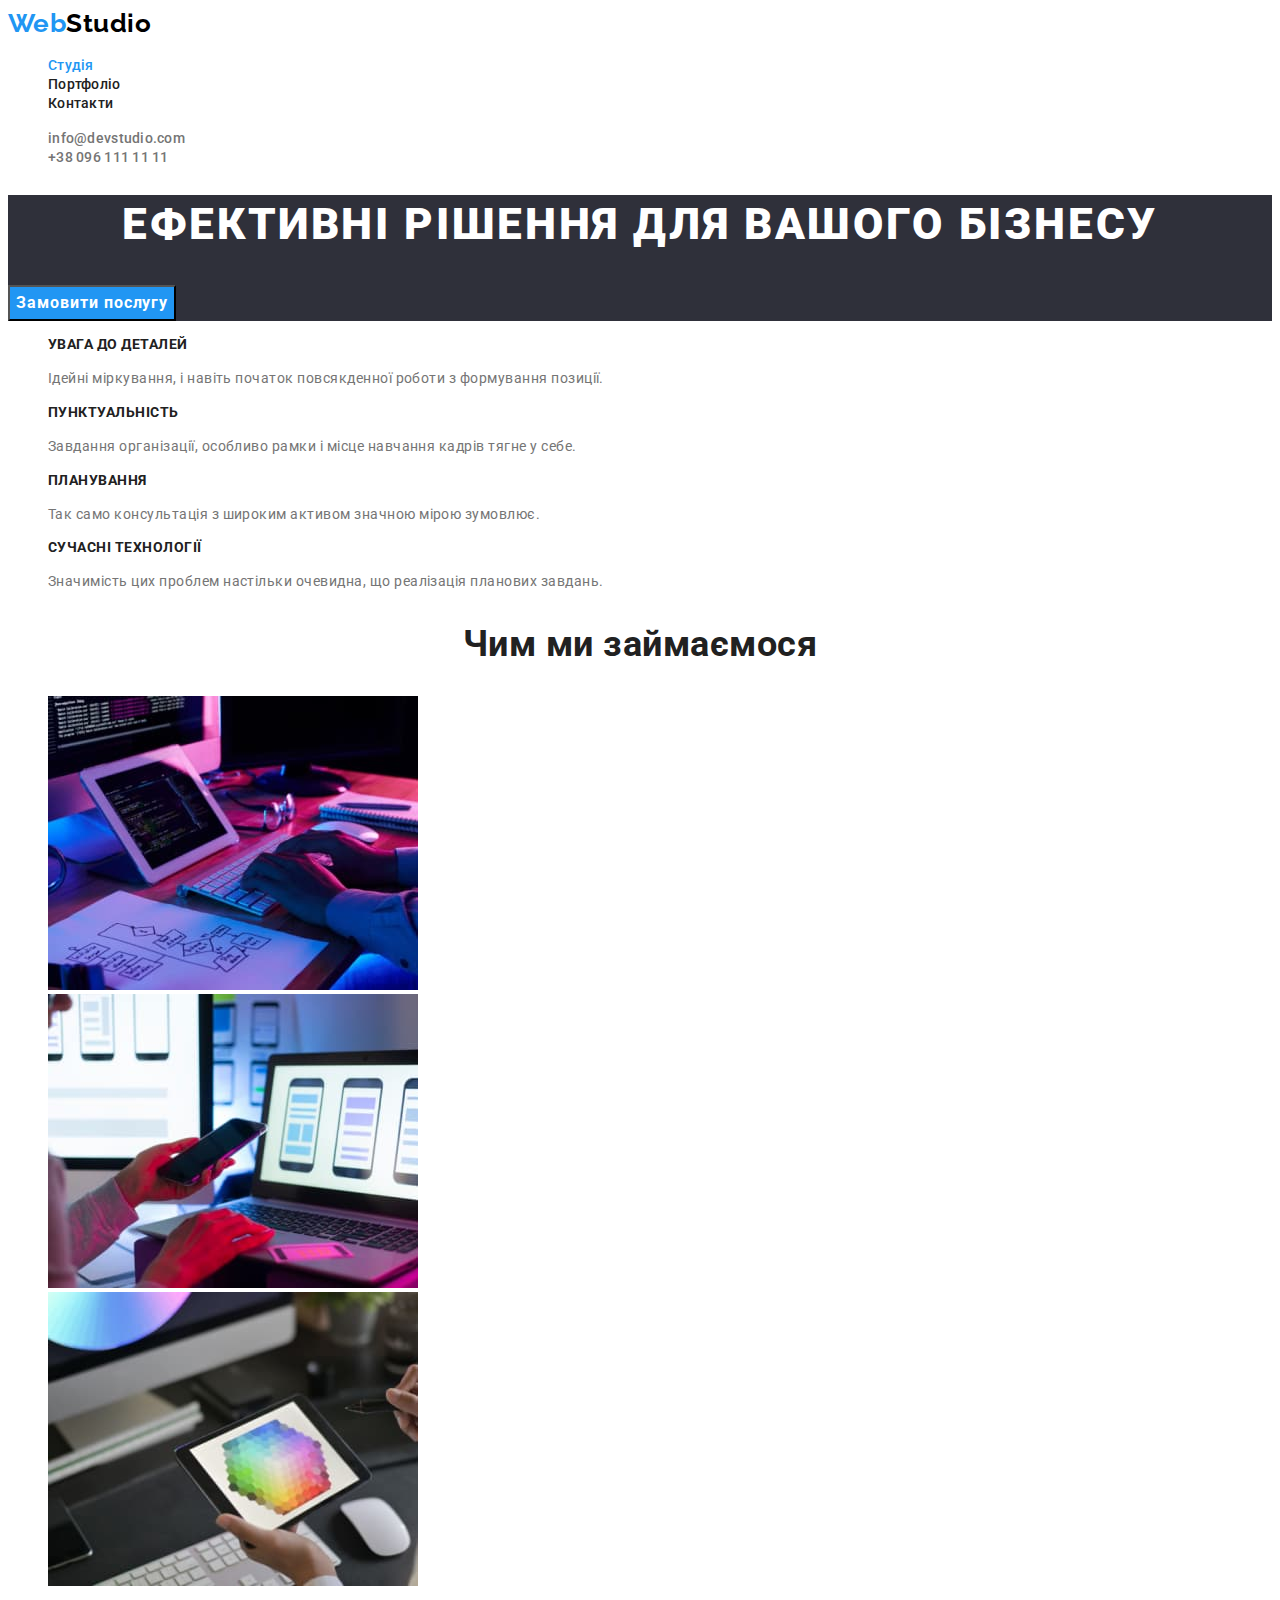
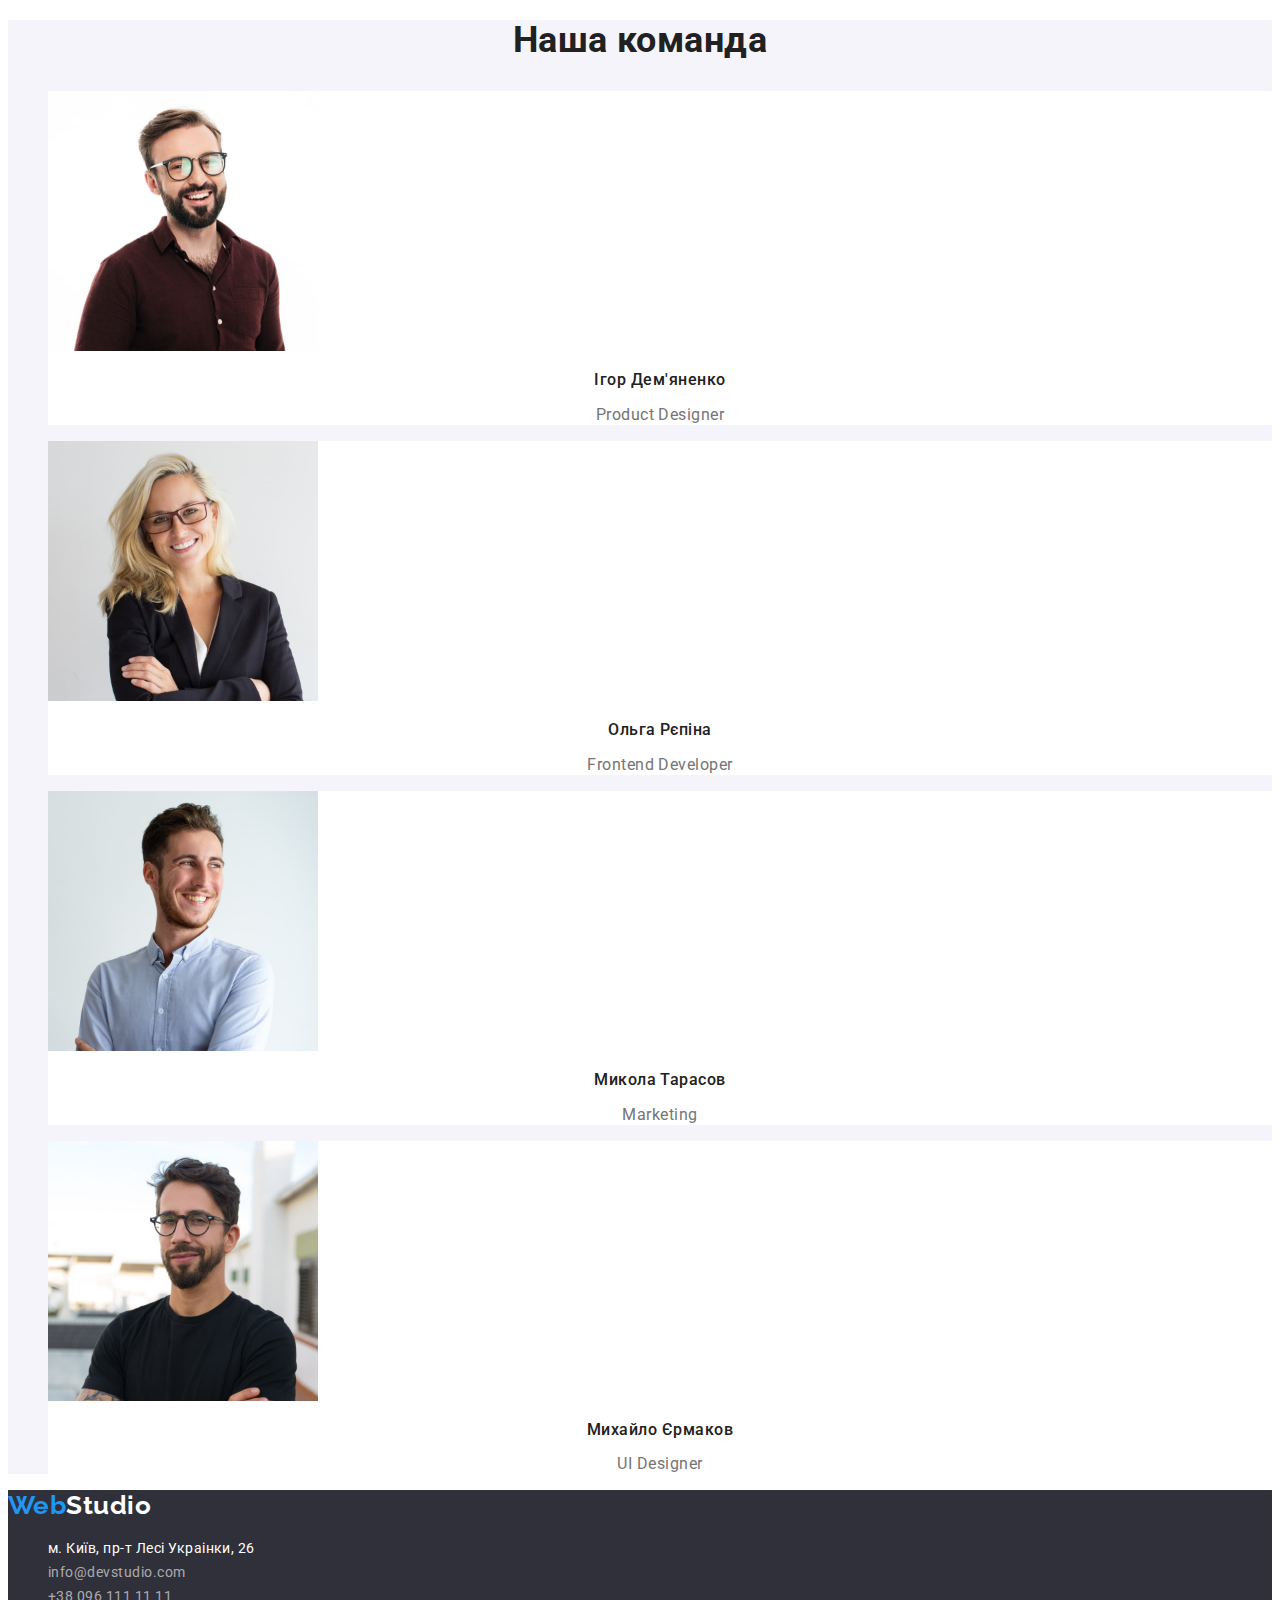
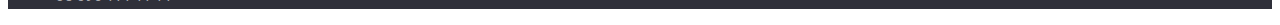
==== index.html @ db5a17f9 "Initial commit" ====
<!DOCTYPE html>
<html lang="uk">
  <head>
    <meta charset="UTF-8" />
    <meta http-equiv="X-UA-Compatible" content="IE=edge" />
    <meta name="viewport" content="width=device-width, initial-scale=1.0" />
    <title>Document</title>
    <link rel="preconnect" href="https://fonts.googleapis.com" />
    <link rel="preconnect" href="https://fonts.gstatic.com" crossorigin />
   <link rel="preconnect" href="https://fonts.googleapis.com">
<link rel="preconnect" href="https://fonts.gstatic.com" crossorigin>
<link href="https://fonts.googleapis.com/css2?family=Raleway:wght@700&family=Roboto:wght@400;500;700;900&display=swap" rel="stylesheet">
    <link rel="stylesheet" href="./css/styles.css" />
  </head>
  <body>
    <header class="header">
      <nav class="nav">
        <a href="./index.html" class="logo"><span class="logo web">Web</span>Studio</a>
        <ul class="nav list">
          <li class="nav-items"><a href="./index.html" class="nav-link current">Студія</a></li>
          <li class="nav-items"><a href="./portfolio.html" class="nav-link">Портфоліо</a></li>
          <li class="nav-items"><a href="#" class="nav-link">Контакти</a></li>
        </ul>
      </nav>
      <ul class="connection list">
        <li class="connection-items"><a href="mailto:info@devstudio.com" class="connection-link">info@devstudio.com</a></li>
        <li class="connection-items"><a href="tel:+380961111111" class="connection-link">+38 096 111 11 11</a></li>
      </ul>
    </header>
    <main class="home-main">
      <section class="hero">
        <h1 class="hero-slogan">Ефективні рішення для вашого бізнесу</h1>
        <button type="button" class="button-primary">Замовити послугу</button>
      </section>
      <section class="peculiarities">
        <h2 class="visually-hidden">Особливості</h2>
        <ul class="peculiarities list">
          <li class="peculiarities-items">
            <h3 class="caption">Увага до деталей</h3>
            <p class="text">Ідейні міркування, і навіть початок повсякденної роботи з формування позиції.</p></li
          >
          <li class="peculiarities-items">
            <h3 class="caption">Пунктуальність</h3>
            <p class="text">Завдання організації, особливо рамки і місце навчання кадрів тягне у себе.</p></li
          >
          <li class="peculiarities-items">
            <h3 class="caption">Планування</h3>
            <p class="text">Так само консультація з широким активом значною мірою зумовлює.</p></li
          >
          <li class="peculiarities-items">
            <h3 class="caption">Сучасні технології</h3>
            <p class="text">Значимість цих проблем настільки очевидна, що реалізація планових завдань.</p></li
          >
        </ul>
      </section>
      <section class="work">
        <h2 class="title">Чим ми займаємося</h2>
        <ul class="work list">
          <li class="work-items"><img src="./images/img.jpg" alt="людина програмую мовою html за компьютером" width="370" class="work-img" /></li>
          <li class="work-items"><img src="./images/img-1.jpg" alt="людипна програмує панель для телефона " width="370" class="work-img" /></li>
          <li class="work-items"><img src="./images/img-2.jpg" alt="людина обирає цвітову політру" width="370" class="work-img" /></li>
        </ul>
      </section>
      <section class="command">
        <h2 class="title">Наша команда</h2>
        <ul class="command list">
          <li class="command-items">
            <img src="./images/photo1.jpg" alt="фото" width="270" class="command-img" />
            <h3 class="caption">Ігор Дем'яненко</h3>
            <p class="text">Product Designer</p>
          </li>
          <li class="command-items">
            <img src="./images/photo2.jpg" alt="фото" width="270" class="command-img" />
            <h3 class="caption">Ольга Рєпіна</h3>
            <p class="text">Frontend Developer</p>
          </li>
          <li class="command-items">
            <img src="./images/photo3.jpg" alt="фото" width="270" class="command-img" />
            <h3 class="caption">Микола Тарасов</h3>
            <p class="text">Marketing</p>
          </li>
          <li class="command-items">
            <img src="./images/photo4.jpg" alt="фото" width="270" class="command-img" />
            <h3 class="caption">Михайло Єрмаков</h3>
            <p class="text">UI Designer</p>
          </li>
        </ul>
      </section>
    </main>
    <footer class="footer">
      <a href="./index.html" class="footer-logo"><span class="logo web">Web</span>Studio</a>
      <address class="address">
        <ul class="address list">
          <li class="address-items"><a href="https://goo.gl/maps/CPtrU1FHBa2aNyZL9" target="_blank" rel="noopener noreferrer nofollow" class="map">м. Київ, пр-т Лесі Украінки, 26</a></li>
          <li class="address-items"><a href="mailto:info@devstudio.com" class="address-connection">info@devstudio.com</a></li>
          <li class="address-items"><a href="tel:+380961111111" class="address-connection">+38 096 111 11 11</a></li>
        </ul>
      </address>
    </footer>
  </body>
</html>
---- css/styles.css ----
:root{
 /* Text colors */
--primary-text-color:#757575;
--title-text-color:#212121;
--accent-color:#2196F3;
--logo-color:#000000;
--footer-adres-color:rgba(255, 255, 255, 0.6);

    /* Background colors */
--primary-wite-color:#ffffff;
--main-block-color:#2F303A;
--secondary-bg-color:#F5F4FA;
--button-hover-bg:#188CE8;

}

.visually-hidden {
    position: absolute;
    white-space: nowrap;
    width: 1px;
    height: 1px;
    overflow: hidden;
    border: 0;
    padding: 0;
    clip: rect(0 0 0 0);
    clip-path: inset(50%);
    margin: -1px;
}

.list{
    list-style: none;
}
body{
    letter-spacing: 0.03em;
    font-family: 'Roboto', sans-serif;
    color: var(--primary-text-color);
    background-color:var(--primary-wite-color)
    

}
/* Header */
.logo{
    text-decoration: none;
   color: var(--logo-color); 
    font-family: 'Raleway',sans-serif;
    font-weight: 700;
    font-size: 26px;
    line-height: 1.19;
}
.web{
    color: var(--accent-color);
}
.nav-link{
    text-decoration: none;
    color: var(--title-text-color);
    font-weight: 500;
    font-size: 14px;
        line-height: 1.14;
        letter-spacing: 0.02em;
}
.nav-link:hover,
.nav-link:focus {
    color: var(--accent-color);
}
.nav-link.current{
color: var(--accent-color);
}
.connection-link{
    text-decoration: none;
    color: var(--primary-text-color);
    font-weight: 500;
        font-size: 14px;
        line-height: 1.14;
        letter-spacing: 0.02em;
}
.connection-link:hover,
.connection-link:focus{
    color: var(--accent-color);
}
/* Hero */
.hero{
    background-color: var(--main-block-color);
}
.hero-slogan{
    color: var(--primary-wite-color);
    font-weight: 900;
        font-size: 44px;
        line-height: 1.36;
        text-align: center;
        letter-spacing: 0.06em;
        text-transform: uppercase;
}
.button-primary{
    color: var(--primary-wite-color);
    background-color: var(--accent-color);
    cursor: pointer;
    font-family: inherit;
    font-weight: 700;
        font-size: 16px;
        line-height: 1.88;
    display: flex;
        align-items: center;
        text-align: center;
        letter-spacing: 0.06em;
}
.button-primary:hover,
.button-primary:focus{
    background-color:var(--button-hover-bg)
}
/* Main */
.caption{
    color: var(--title-text-color);
}

.text{
    color: var(--primary-text-color);
}
.title{
    color: var(--title-text-color);
    font-weight: 700;
        font-size: 36px;
        line-height: 1.16;
        text-align: center;
}

.peculiarities .caption {
    font-weight: 700;
    font-size: 14px;
    line-height: 1.14;
    text-transform: uppercase;
}
.peculiarities .text{
        font-size: 14px;
        line-height: 1.71;
        
}
.command {
    background-color: var(--secondary-bg-color);
}
.command-items{
    background-color: var(--primary-wite-color);
}
.command .caption{
    font-weight: 500;
        font-size: 16px;
        line-height: 1.18;
     text-align: center;
}
.command .text{
    font-size: 16px;
        line-height: 1.18;
     text-align: center;
}
/* footer */
.footer{
    background-color: var(--main-block-color);
}
.footer-logo{
    text-decoration: none;
    color: var(--primary-wite-color);
    font-family: 'Raleway', sans-serif;
        font-weight: 700;
        font-size: 26px;
        line-height: 1.19;
}
.map{
    text-decoration: none;
    color: var(--primary-wite-color);
    font-size: 14px;
        line-height: 1.71;
}
.map:hover,
.map:focus{
color: var(--accent-color);
}
.address-connection{
    text-decoration: none;
color: var(--footer-adres-color);
font-size: 14px;
    line-height: 1.71;
}
.address{
    font-style: normal;
}

.address-connection:hover,
.address-connection:focus{
    color: var(--accent-color);
}
/* Portfolio */
.filters-btn{
    cursor: pointer;
    color: var(--title-text-color);
    background-color: var(--secondary-bg-color);
    font-family: inherit;
    font-weight: 500;
        font-size: 16px;
        line-height: 1.62;
      text-align: center;
}
.filters-btn:hover,
.filters-btn:focus{
    color: var(--primary-wite-color);
    background-color: var(--accent-color);
}
.project .caption{
font-weight: 700;
    font-size: 18px;
    line-height: 2;
     letter-spacing: 0.06em;
}

.project .text{
font-size: 16px;
    line-height: 1.88;
}
.project .link{
    text-decoration: none;
}
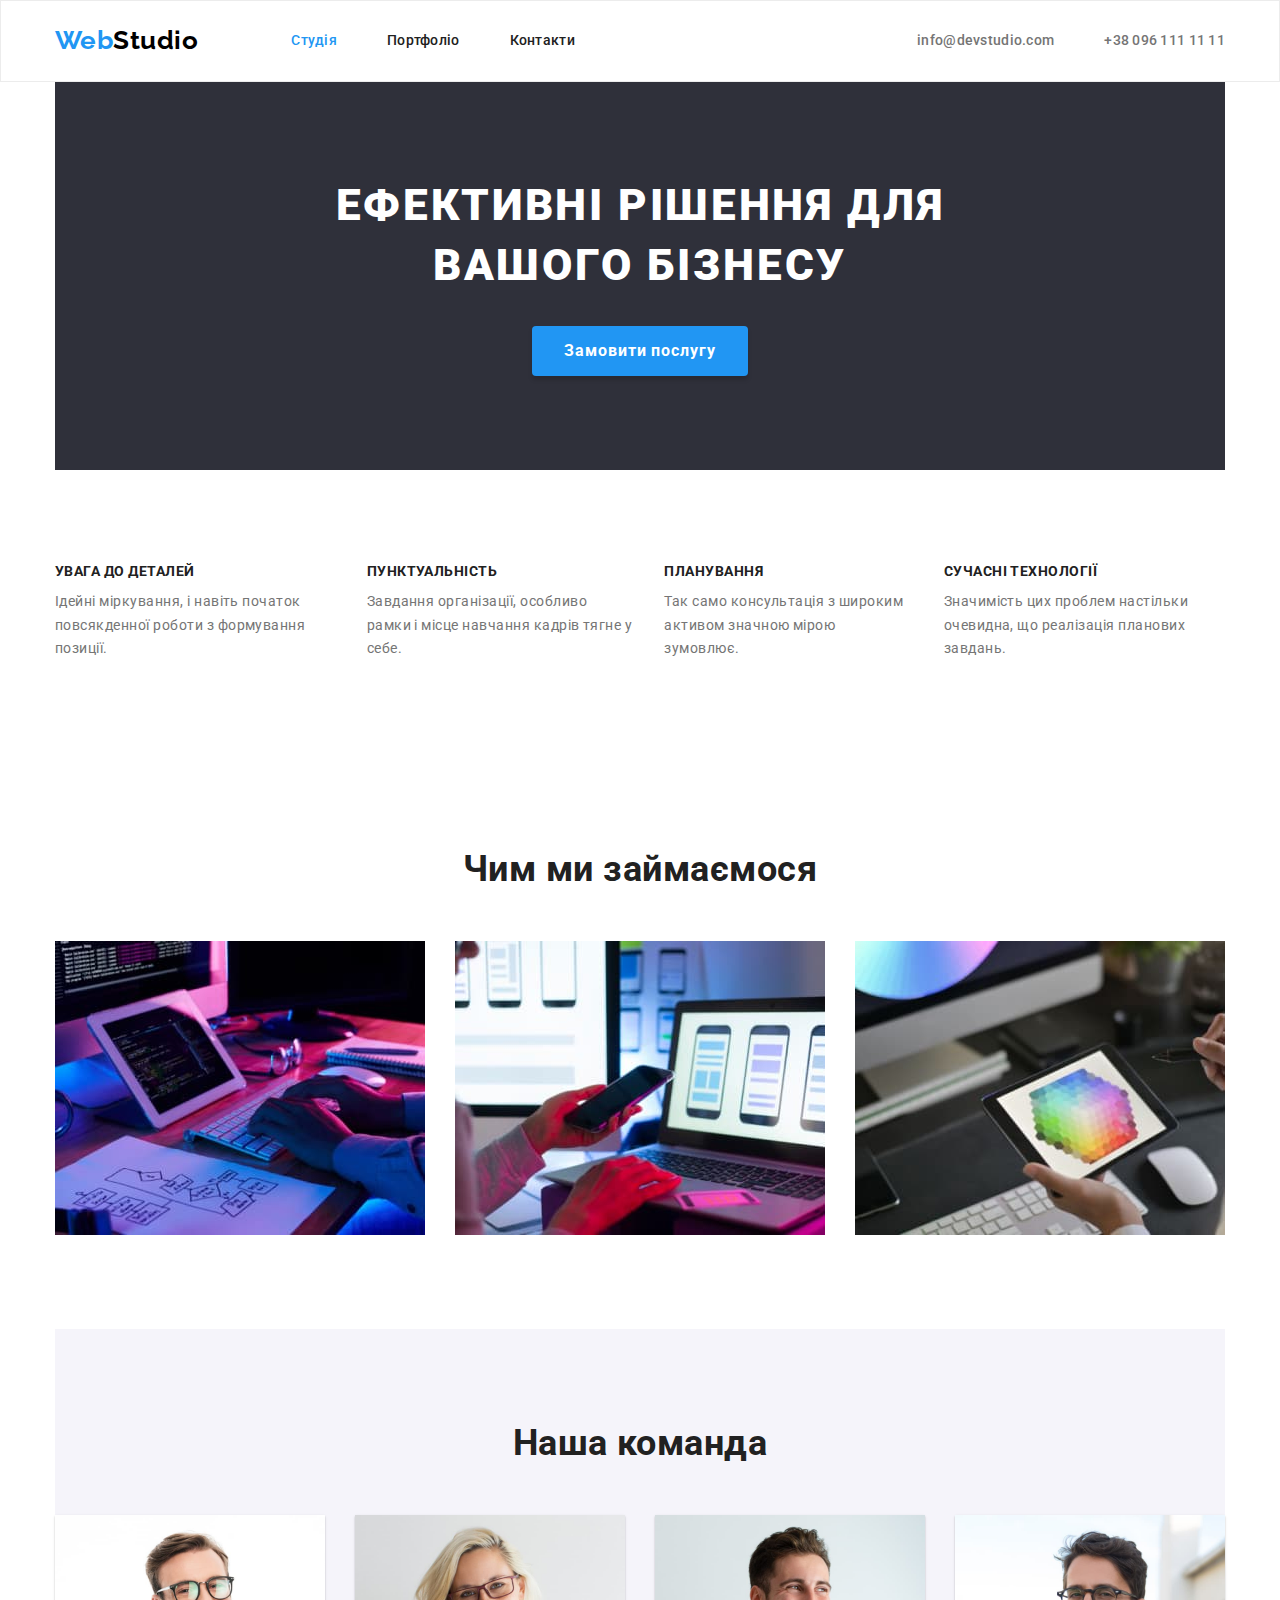
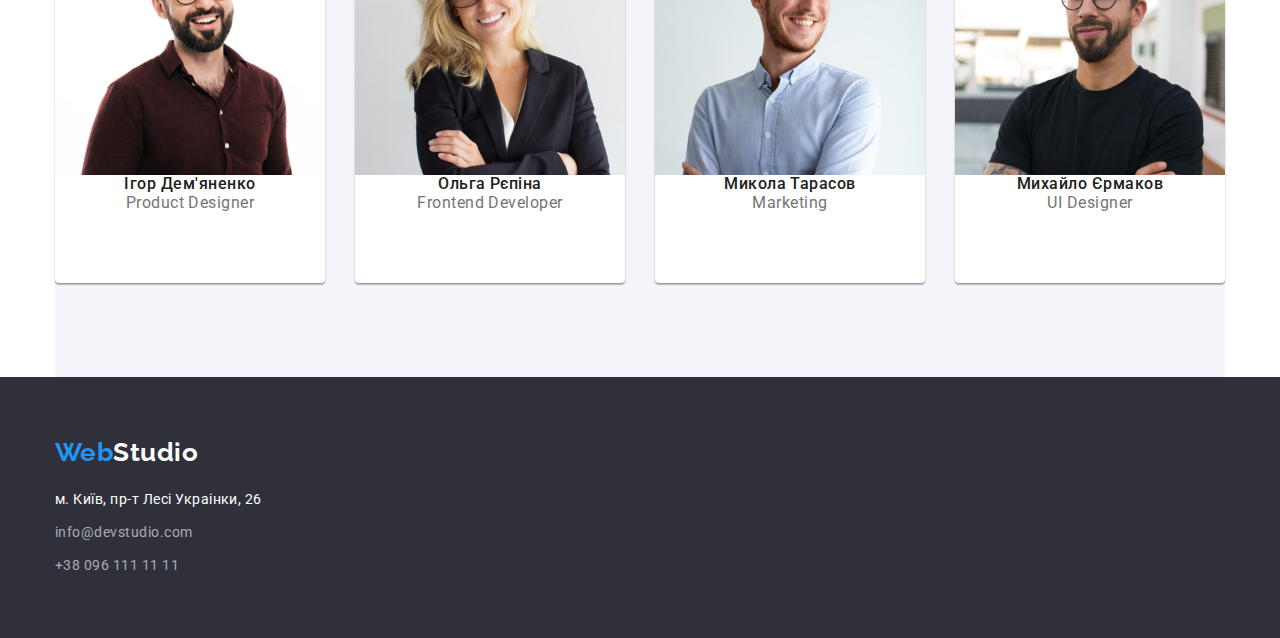
==== commit 66c4ce6f: "completed tasks" ====
--- a/index.html
+++ b/index.html
@@ -7,95 +7,110 @@
     <title>Document</title>
     <link rel="preconnect" href="https://fonts.googleapis.com" />
     <link rel="preconnect" href="https://fonts.gstatic.com" crossorigin />
-   <link rel="preconnect" href="https://fonts.googleapis.com">
-<link rel="preconnect" href="https://fonts.gstatic.com" crossorigin>
-<link href="https://fonts.googleapis.com/css2?family=Raleway:wght@700&family=Roboto:wght@400;500;700;900&display=swap" rel="stylesheet">
+    <link rel="preconnect" href="https://fonts.googleapis.com" />
+    <link rel="preconnect" href="https://fonts.gstatic.com" crossorigin />
+    <link href="https://fonts.googleapis.com/css2?family=Raleway:wght@700&family=Roboto:wght@400;500;700;900&display=swap" rel="stylesheet" />
+    <link
+      rel="stylesheet"
+      href="https://cdnjs.cloudflare.com/ajax/libs/modern-normalize/1.1.0/modern-normalize.min.css"
+      integrity="sha512-wpPYUAdjBVSE4KJnH1VR1HeZfpl1ub8YT/NKx4PuQ5NmX2tKuGu6U/JRp5y+Y8XG2tV+wKQpNHVUX03MfMFn9Q=="
+      crossorigin="anonymous"
+      referrerpolicy="no-referrer"
+    />
     <link rel="stylesheet" href="./css/styles.css" />
   </head>
   <body>
     <header class="header">
-      <nav class="nav">
-        <a href="./index.html" class="logo"><span class="logo web">Web</span>Studio</a>
-        <ul class="nav list">
-          <li class="nav-items"><a href="./index.html" class="nav-link current">Студія</a></li>
-          <li class="nav-items"><a href="./portfolio.html" class="nav-link">Портфоліо</a></li>
-          <li class="nav-items"><a href="#" class="nav-link">Контакти</a></li>
+      <div class="container row">
+        <nav class="nav row">
+          <a href="./index.html" class="logo"><span class="logo web">Web</span>Studio</a>
+          <ul class="nav list">
+            <li class="nav-items"><a href="./index.html" class="nav-link current">Студія</a></li>
+            <li class="nav-items"><a href="./portfolio.html" class="nav-link">Портфоліо</a></li>
+            <li class="nav-items"><a href="#" class="nav-link">Контакти</a></li>
+          </ul>
+        </nav>
+        <ul class="connection list">
+          <li class="connection-items"><a href="mailto:info@devstudio.com" class="connection-link">info@devstudio.com</a></li>
+          <li class="connection-items"><a href="tel:+380961111111" class="connection-link">+38 096 111 11 11</a></li>
         </ul>
-      </nav>
-      <ul class="connection list">
-        <li class="connection-items"><a href="mailto:info@devstudio.com" class="connection-link">info@devstudio.com</a></li>
-        <li class="connection-items"><a href="tel:+380961111111" class="connection-link">+38 096 111 11 11</a></li>
-      </ul>
+      </div>
     </header>
     <main class="home-main">
-      <section class="hero">
-        <h1 class="hero-slogan">Ефективні рішення для вашого бізнесу</h1>
-        <button type="button" class="button-primary">Замовити послугу</button>
-      </section>
-      <section class="peculiarities">
-        <h2 class="visually-hidden">Особливості</h2>
-        <ul class="peculiarities list">
-          <li class="peculiarities-items">
-            <h3 class="caption">Увага до деталей</h3>
-            <p class="text">Ідейні міркування, і навіть початок повсякденної роботи з формування позиції.</p></li
-          >
-          <li class="peculiarities-items">
-            <h3 class="caption">Пунктуальність</h3>
-            <p class="text">Завдання організації, особливо рамки і місце навчання кадрів тягне у себе.</p></li
-          >
-          <li class="peculiarities-items">
-            <h3 class="caption">Планування</h3>
-            <p class="text">Так само консультація з широким активом значною мірою зумовлює.</p></li
-          >
-          <li class="peculiarities-items">
-            <h3 class="caption">Сучасні технології</h3>
-            <p class="text">Значимість цих проблем настільки очевидна, що реалізація планових завдань.</p></li
-          >
-        </ul>
-      </section>
-      <section class="work">
-        <h2 class="title">Чим ми займаємося</h2>
-        <ul class="work list">
-          <li class="work-items"><img src="./images/img.jpg" alt="людина програмую мовою html за компьютером" width="370" class="work-img" /></li>
-          <li class="work-items"><img src="./images/img-1.jpg" alt="людипна програмує панель для телефона " width="370" class="work-img" /></li>
-          <li class="work-items"><img src="./images/img-2.jpg" alt="людина обирає цвітову політру" width="370" class="work-img" /></li>
-        </ul>
-      </section>
-      <section class="command">
-        <h2 class="title">Наша команда</h2>
-        <ul class="command list">
-          <li class="command-items">
-            <img src="./images/photo1.jpg" alt="фото" width="270" class="command-img" />
-            <h3 class="caption">Ігор Дем'яненко</h3>
-            <p class="text">Product Designer</p>
-          </li>
-          <li class="command-items">
-            <img src="./images/photo2.jpg" alt="фото" width="270" class="command-img" />
-            <h3 class="caption">Ольга Рєпіна</h3>
-            <p class="text">Frontend Developer</p>
-          </li>
-          <li class="command-items">
-            <img src="./images/photo3.jpg" alt="фото" width="270" class="command-img" />
-            <h3 class="caption">Микола Тарасов</h3>
-            <p class="text">Marketing</p>
-          </li>
-          <li class="command-items">
-            <img src="./images/photo4.jpg" alt="фото" width="270" class="command-img" />
-            <h3 class="caption">Михайло Єрмаков</h3>
-            <p class="text">UI Designer</p>
-          </li>
-        </ul>
-      </section>
+      <div class="container">
+        <section class="hero section">
+          <h1 class="hero-slogan">Ефективні рішення для<br> вашого бізнесу</h1>
+          <button type="button" class="button-primary">Замовити послугу</button>
+        </section>
+        <section class="peculiarities section">
+          <h2 class="visually-hidden">Особливості</h2>
+          <ul class="peculiarities list">
+            <li class="peculiarities-items">
+              <h3 class="caption">Увага до деталей</h3>
+              <p class="text">Ідейні міркування, і навіть початок повсякденної роботи з формування позиції.</p></li
+            >
+            <li class="peculiarities-items">
+              <h3 class="caption">Пунктуальність</h3>
+              <p class="text">Завдання організації, особливо рамки і місце навчання кадрів тягне у себе.</p></li
+            >
+            <li class="peculiarities-items">
+              <h3 class="caption">Планування</h3>
+              <p class="text">Так само консультація з широким активом значною мірою зумовлює.</p></li
+            >
+            <li class="peculiarities-items">
+              <h3 class="caption">Сучасні технології</h3>
+              <p class="text">Значимість цих проблем настільки очевидна, що реалізація планових завдань.</p></li
+            >
+          </ul>
+        </section>
+        <section class="work section">
+          <h2 class="title">Чим ми займаємося</h2>
+          <ul class="work list">
+            <li class="work-items"><img src="./images/img.jpg" alt="людина програмую мовою html за компьютером" width="370" class="work-img" /></li>
+            <li class="work-items"><img src="./images/img-1.jpg" alt="людипна програмує панель для телефона " width="370" class="work-img" /></li>
+            <li class="work-items"><img src="./images/img-2.jpg" alt="людина обирає цвітову політру" width="370" class="work-img" /></li>
+          </ul>
+        </section>
+        <section class="command section">
+          <h2 class="title">Наша команда</h2>
+          <ul class="command list">
+            <li class="command-items">
+              <img src="./images/photo1.jpg" alt="фото" width="270" class="command-img" />
+              <h3 class="caption">Ігор Дем'яненко</h3>
+              <p class="text">Product Designer</p>
+            </li>
+            <li class="command-items">
+              <img src="./images/photo2.jpg" alt="фото" width="270" class="command-img" />
+              <h3 class="caption">Ольга Рєпіна</h3>
+              <p class="text">Frontend Developer</p>
+            </li>
+            <li class="command-items">
+              <img src="./images/photo3.jpg" alt="фото" width="270" class="command-img" />
+              <h3 class="caption">Микола Тарасов</h3>
+              <p class="text">Marketing</p>
+            </li>
+            <li class="command-items">
+              <img src="./images/photo4.jpg" alt="фото" width="270" class="command-img" />
+              <h3 class="caption">Михайло Єрмаков</h3>
+              <p class="text">UI Designer</p>
+            </li>
+          </ul>
+        </section>
+      </div>
     </main>
     <footer class="footer">
-      <a href="./index.html" class="footer-logo"><span class="logo web">Web</span>Studio</a>
-      <address class="address">
-        <ul class="address list">
-          <li class="address-items"><a href="https://goo.gl/maps/CPtrU1FHBa2aNyZL9" target="_blank" rel="noopener noreferrer nofollow" class="map">м. Київ, пр-т Лесі Украінки, 26</a></li>
-          <li class="address-items"><a href="mailto:info@devstudio.com" class="address-connection">info@devstudio.com</a></li>
-          <li class="address-items"><a href="tel:+380961111111" class="address-connection">+38 096 111 11 11</a></li>
-        </ul>
-      </address>
+      <div class="container">
+        <a href="./index.html" class="footer-logo"><span class="logo web">Web</span>Studio</a>
+        <address class="address">
+          <ul class="address list">
+            <li class="address-items"
+              ><a href="https://goo.gl/maps/CPtrU1FHBa2aNyZL9" target="_blank" rel="noopener noreferrer nofollow" class="map">м. Київ, пр-т Лесі Украінки, 26</a></li
+            >
+            <li class="address-items"><a href="mailto:info@devstudio.com" class="address-connection">info@devstudio.com</a></li>
+            <li class="address-items"><a href="tel:+380961111111" class="address-connection">+38 096 111 11 11</a></li>
+          </ul>
+        </address>
+      </div>
     </footer>
   </body>
 </html>
--- a/css/styles.css
+++ b/css/styles.css
@@ -1,9 +1,21 @@
+html {
+    box-sizing: border-box;
+}
+
+*,
+*::before,
+*::after {
+    box-sizing: inherit;
+}
+
+
 :root{
  /* Text colors */
 --primary-text-color:#757575;
 --title-text-color:#212121;
 --accent-color:#2196F3;
 --logo-color:#000000;
+--header-line:#ECECEC;
 --footer-adres-color:rgba(255, 255, 255, 0.6);
 
     /* Background colors */
@@ -26,20 +38,61 @@
     clip-path: inset(50%);
     margin: -1px;
 }
-
+.section{
+    padding-top: 94px;
+    padding-bottom: 94px;
+}
+.container{
+    width: 1200px;
+    padding-left: 15px;
+    padding-right: 15px;
+    margin: 0 auto;
+
+}
 .list{
     list-style: none;
+    margin: 0;
+    padding: 0;
 }
 body{
+    margin: 0;
     letter-spacing: 0.03em;
     font-family: 'Roboto', sans-serif;
     color: var(--primary-text-color);
     background-color:var(--primary-wite-color)
     
-
+    
+}
+
+/* reset */
+h1,h2,h3,h4,h5,h6,p{
+    margin: 0;
+}
+img{
+    display: block;
 }
 /* Header */
+.header{
+    border: 1px solid var(--header-line)
+}
+.row{
+    display: flex;
+    align-items:center;
+}
+
+a.logo{
+    margin-right: 93px;
+    padding-top: 24px;
+    padding-bottom: 25px;
+}
+.nav.list{
+    display: flex;
+}
+.nav-items:not(:last-child){
+margin-right: 50px;
+}
 .logo{
+
     text-decoration: none;
    color: var(--logo-color); 
     font-family: 'Raleway',sans-serif;
@@ -49,48 +102,74 @@
 }
 .web{
     color: var(--accent-color);
-}
+}   
 .nav-link{
+    display: block;
+    padding-top: 32px;
+    padding-bottom: 32px;
+
     text-decoration: none;
     color: var(--title-text-color);
     font-weight: 500;
     font-size: 14px;
         line-height: 1.14;
         letter-spacing: 0.02em;
+
 }
 .nav-link:hover,
 .nav-link:focus {
     color: var(--accent-color);
 }
+
 .nav-link.current{
 color: var(--accent-color);
 }
+.connection.list{
+    display: flex;
+    margin-left: auto;
+ 
+}
 .connection-link{
+    display: block;
+    padding-top: 32px;
+    padding-bottom: 32px;
+
     text-decoration: none;
     color: var(--primary-text-color);
     font-weight: 500;
-        font-size: 14px;
-        line-height: 1.14;
-        letter-spacing: 0.02em;
+    font-size: 14px;
+    line-height: 1.14;
+    letter-spacing: 0.02em;
 }
 .connection-link:hover,
 .connection-link:focus{
     color: var(--accent-color);
 }
+.connection-items:not(:last-child) {
+    margin-right: 50px;
+}
+
 /* Hero */
 .hero{
     background-color: var(--main-block-color);
+    text-align: center;
 }
 .hero-slogan{
     color: var(--primary-wite-color);
     font-weight: 900;
         font-size: 44px;
         line-height: 1.36;
-        text-align: center;
         letter-spacing: 0.06em;
         text-transform: uppercase;
+        margin-bottom: 30px;
 }
 .button-primary{
+    min-width: 216px;
+    height: 50px;
+    padding: 10px 32px;
+    border: transparent;
+        box-shadow: 0px 4px 4px rgba(0, 0, 0, 0.15);
+        border-radius: 4px;
     color: var(--primary-wite-color);
     background-color: var(--accent-color);
     cursor: pointer;
@@ -98,9 +177,6 @@
     font-weight: 700;
         font-size: 16px;
         line-height: 1.88;
-    display: flex;
-        align-items: center;
-        text-align: center;
         letter-spacing: 0.06em;
 }
 .button-primary:hover,
@@ -122,8 +198,15 @@
         line-height: 1.16;
         text-align: center;
 }
-
+.peculiarities.list{
+    display: flex;
+        justify-content: space-between;
+}
+.peculiarities-items:not(:last-child) {
+    margin-right: 30px;
+}
 .peculiarities .caption {
+    margin-bottom: 10px;
     font-weight: 700;
     font-size: 14px;
     line-height: 1.14;
@@ -134,11 +217,30 @@
         line-height: 1.71;
         
 }
+.work.list{
+    display: flex;
+        justify-content: space-between;
+}
+.work .title,
+.command .title {
+    margin-bottom: 50px;
+}
+.command.list{
+    display: flex;
+    justify-content:space-between;
+}
 .command {
     background-color: var(--secondary-bg-color);
 }
 .command-items{
+    width: 270px;
+    height: 368px;
     background-color: var(--primary-wite-color);
+    box-shadow: 0px 1px 3px rgba(0, 0, 0, 0.12), 0px 1px 1px rgba(0, 0, 0, 0.14), 0px 2px 1px rgba(0, 0, 0, 0.2);
+        border-radius: 0px 0px 4px 4px;
+}
+.command-items:not(:last-child) {
+    margin-right: 30px;
 }
 .command .caption{
     font-weight: 500;
@@ -155,7 +257,11 @@
 .footer{
     background-color: var(--main-block-color);
 }
+
 .footer-logo{
+    display: block;
+    padding-top: 60px;
+    margin-bottom: 20px;
     text-decoration: none;
     color: var(--primary-wite-color);
     font-family: 'Raleway', sans-serif;
@@ -179,8 +285,12 @@
 font-size: 14px;
     line-height: 1.71;
 }
+.address-items:not(:last-child){
+    margin-bottom: 9px;
+}
 .address{
     font-style: normal;
+   padding-bottom: 30px;
 }
 
 .address-connection:hover,
@@ -188,7 +298,19 @@
     color: var(--accent-color);
 }
 /* Portfolio */
+.filters.list{
+    display: flex;
+    justify-content: center;
+    margin-bottom: 50px;
+}
+.items-btn:not(:last-child) {
+    margin-right: 8px;
+   
+}
 .filters-btn{
+    letter-spacing: 0.03em;
+        min-height: 38px;
+        padding: 6px 22px;
     cursor: pointer;
     color: var(--title-text-color);
     background-color: var(--secondary-bg-color);
@@ -197,11 +319,34 @@
         font-size: 16px;
         line-height: 1.62;
       text-align: center;
+    border-radius: 4px;
+    border: transparent;
+
 }
 .filters-btn:hover,
 .filters-btn:focus{
     color: var(--primary-wite-color);
     background-color: var(--accent-color);
+    box-shadow: 0px 3px 1px rgba(0, 0, 0, 0.1), 0px 1px 2px rgba(0, 0, 0, 0.08), 0px 2px 2px rgba(0, 0, 0, 0.12);
+}
+.all{
+padding: 6px 25px;
+}
+.project.list{
+    display: flex;
+    flex-wrap: wrap;
+}
+.project .items{
+width: 370px;
+height: 404px;
+margin-right: 30px;
+margin-bottom: 30px;
+}
+.project .items:nth-child(3n + 3){
+    margin-right: 0;
+}
+.project .items:nth-last-child(-n + 3){
+    margin-bottom: 0;
 }
 .project .caption{
 font-weight: 700;
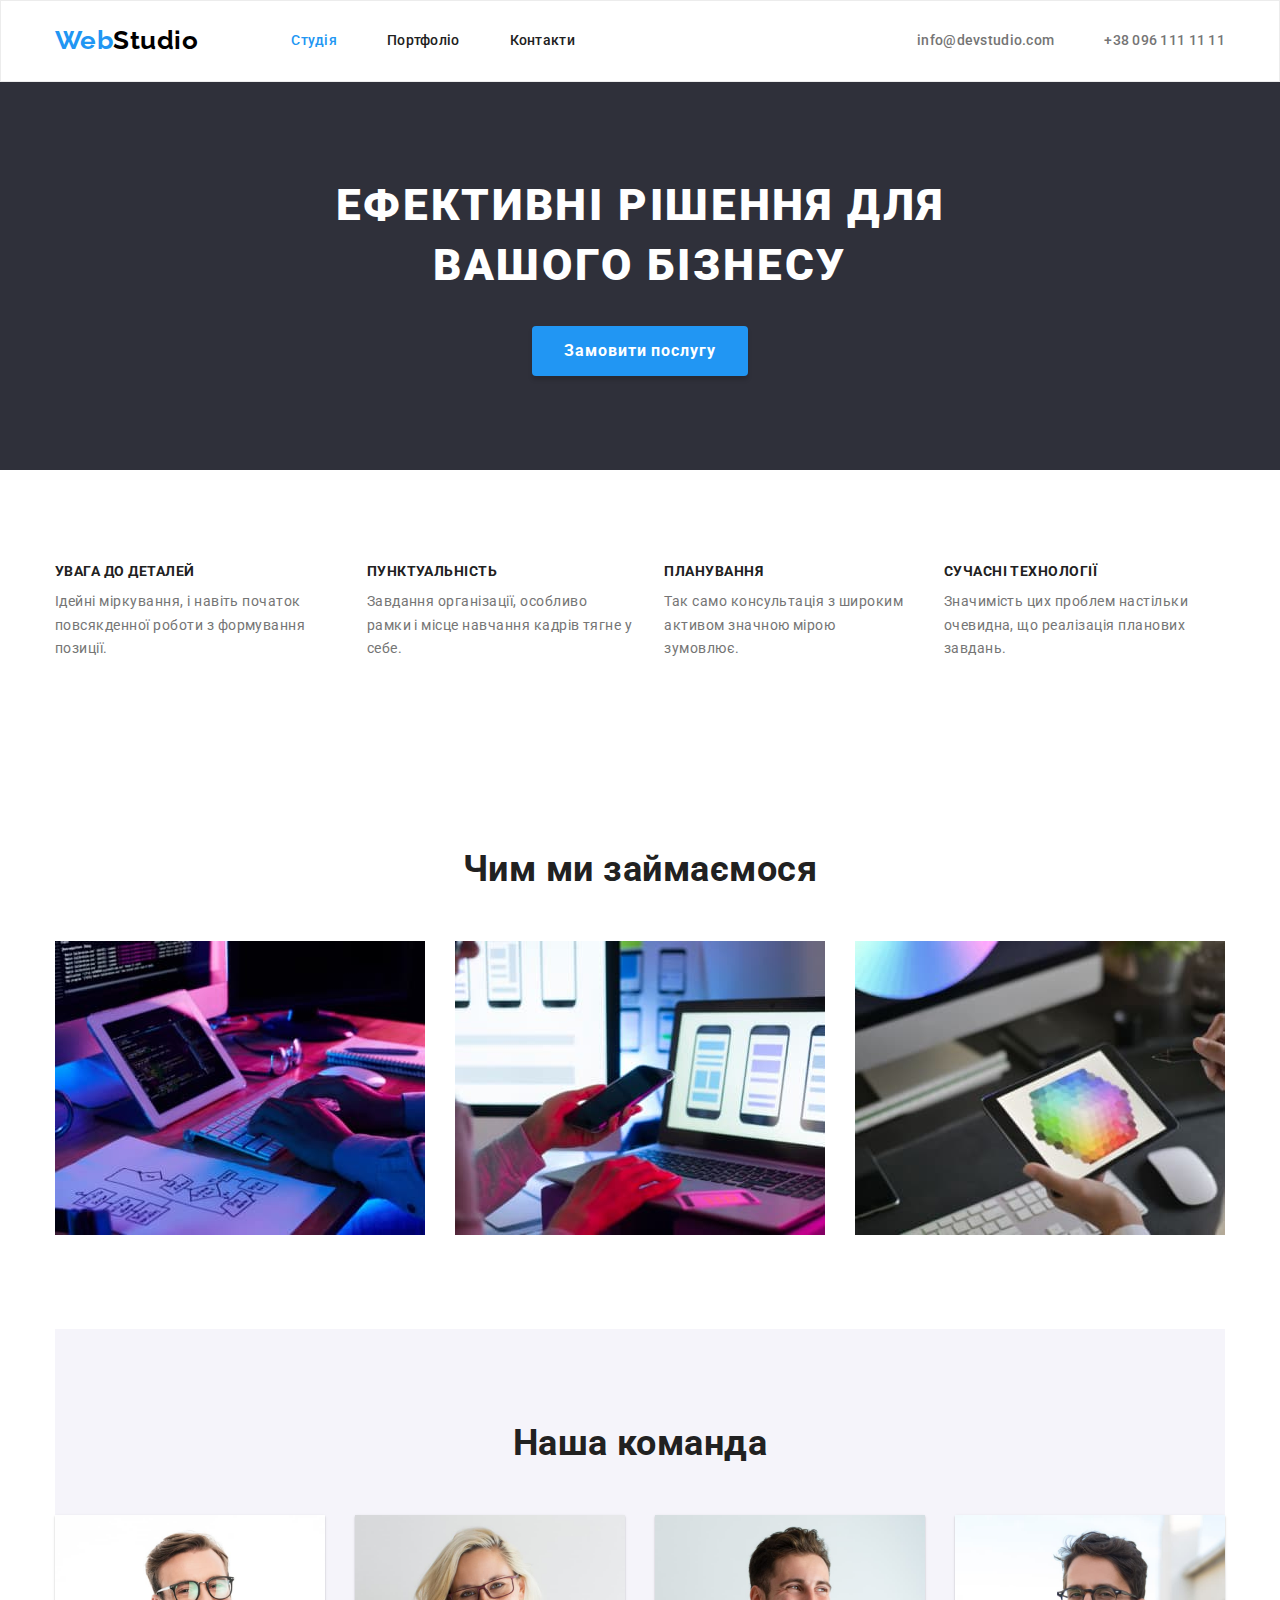
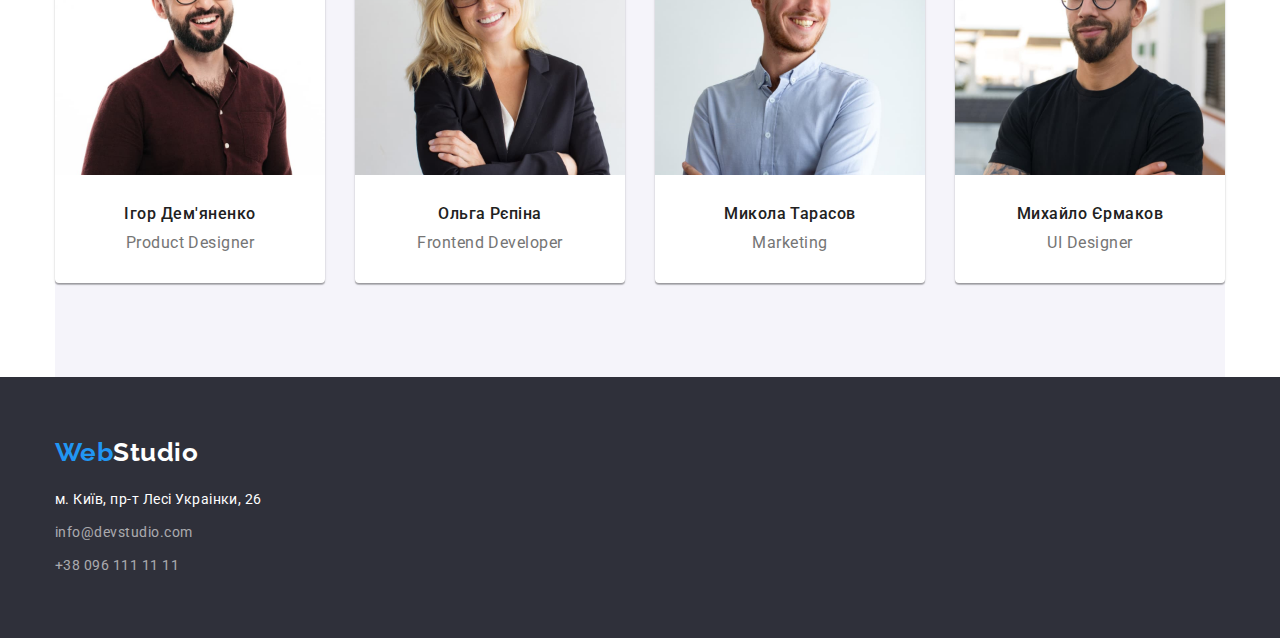
==== commit 813124c4: "hero background-color no widht" ====
--- a/index.html
+++ b/index.html
@@ -37,11 +37,12 @@
       </div>
     </header>
     <main class="home-main">
-      <div class="container">
+      
         <section class="hero section">
           <h1 class="hero-slogan">Ефективні рішення для<br> вашого бізнесу</h1>
           <button type="button" class="button-primary">Замовити послугу</button>
         </section>
+        <div class="container">
         <section class="peculiarities section">
           <h2 class="visually-hidden">Особливості</h2>
           <ul class="peculiarities list">
--- a/css/styles.css
+++ b/css/styles.css
@@ -153,6 +153,7 @@
 .hero{
     background-color: var(--main-block-color);
     text-align: center;
+    
 }
 .hero-slogan{
     color: var(--primary-wite-color);
@@ -243,16 +244,22 @@
     margin-right: 30px;
 }
 .command .caption{
+    margin-bottom: 10px;
     font-weight: 500;
         font-size: 16px;
         line-height: 1.18;
      text-align: center;
 }
 .command .text{
+    margin-bottom: 30px;
     font-size: 16px;
         line-height: 1.18;
      text-align: center;
 }
+.command-img{
+    margin-bottom: 30px;
+}
+
 /* footer */
 .footer{
     background-color: var(--main-block-color);
@@ -349,6 +356,7 @@
     margin-bottom: 0;
 }
 .project .caption{
+    margin-bottom: 4px;
 font-weight: 700;
     font-size: 18px;
     line-height: 2;
@@ -362,3 +370,6 @@
 .project .link{
     text-decoration: none;
 }
+.project-img{
+    margin-bottom: 20px;
+}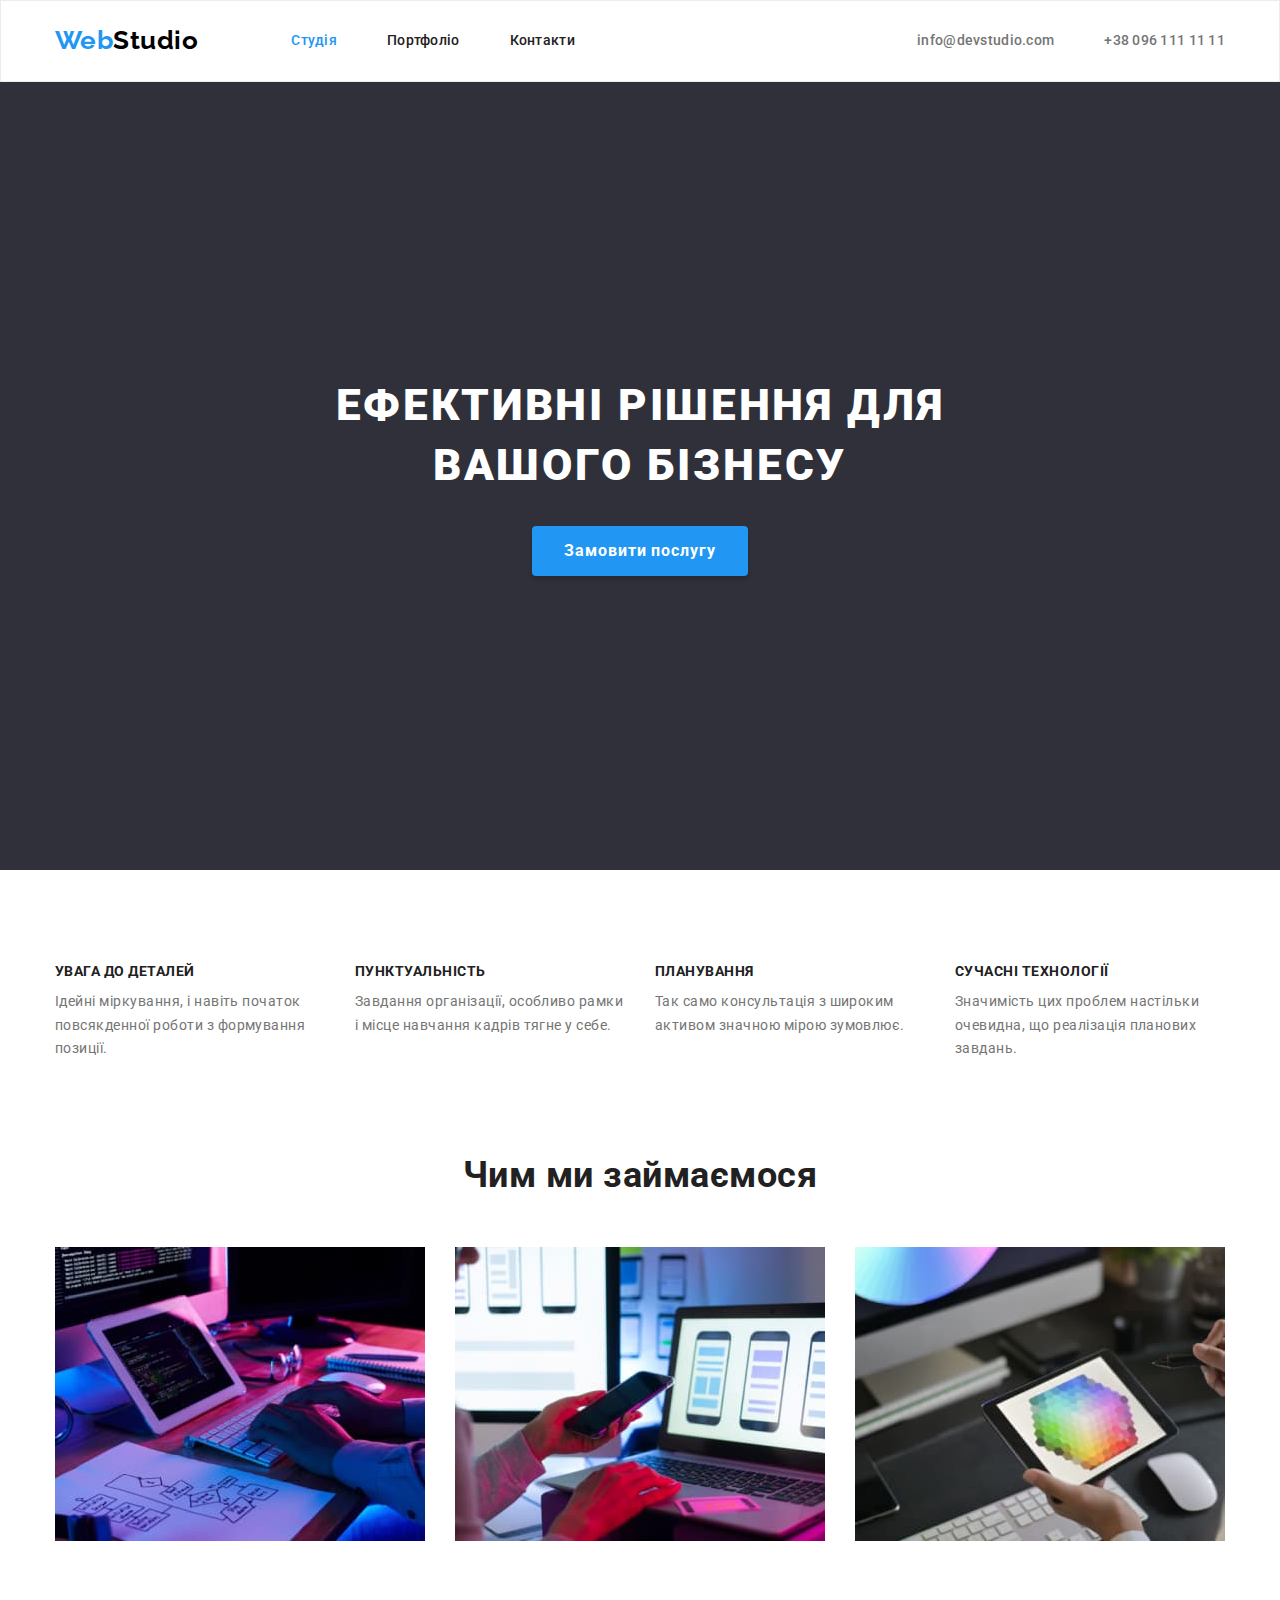
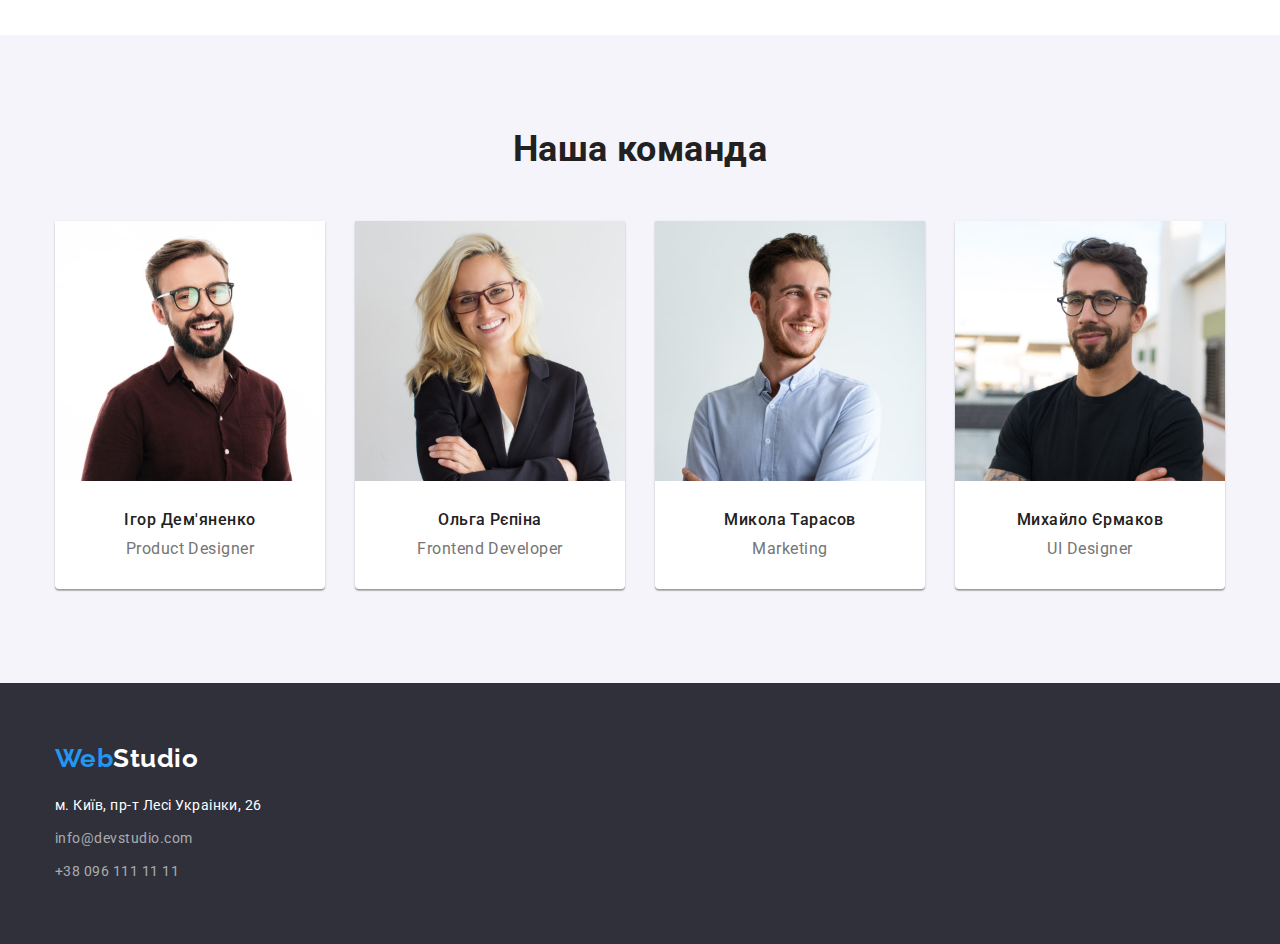
==== commit c8742b22: "redid the indents" ====
--- a/index.html
+++ b/index.html
@@ -39,11 +39,14 @@
     <main class="home-main">
       
         <section class="hero section">
-          <h1 class="hero-slogan">Ефективні рішення для<br> вашого бізнесу</h1>
+          <div class="hero-box container">
+          <h1 class="hero-slogan">Ефективні рішення для вашого бізнесу</h1>
           <button type="button" class="button-primary">Замовити послугу</button>
+        </div>
         </section>
-        <div class="container">
+       
         <section class="peculiarities section">
+           <div class="container">
           <h2 class="visually-hidden">Особливості</h2>
           <ul class="peculiarities list">
             <li class="peculiarities-items">
@@ -63,44 +66,49 @@
               <p class="text">Значимість цих проблем настільки очевидна, що реалізація планових завдань.</p></li
             >
           </ul>
+          </div>
         </section>
         <section class="work section">
+           <div class="container">
           <h2 class="title">Чим ми займаємося</h2>
           <ul class="work list">
             <li class="work-items"><img src="./images/img.jpg" alt="людина програмую мовою html за компьютером" width="370" class="work-img" /></li>
             <li class="work-items"><img src="./images/img-1.jpg" alt="людипна програмує панель для телефона " width="370" class="work-img" /></li>
             <li class="work-items"><img src="./images/img-2.jpg" alt="людина обирає цвітову політру" width="370" class="work-img" /></li>
           </ul>
+          </div>
         </section>
         <section class="command section">
+           <div class="container">
           <h2 class="title">Наша команда</h2>
           <ul class="command list">
             <li class="command-items">
               <img src="./images/photo1.jpg" alt="фото" width="270" class="command-img" />
-              <h3 class="caption">Ігор Дем'яненко</h3>
-              <p class="text">Product Designer</p>
+              <div class="command-box"><h3 class="caption">Ігор Дем'яненко</h3>
+              <p class="text">Product Designer</p></div>
             </li>
             <li class="command-items">
               <img src="./images/photo2.jpg" alt="фото" width="270" class="command-img" />
-              <h3 class="caption">Ольга Рєпіна</h3>
-              <p class="text">Frontend Developer</p>
+              <div class="command-box"><h3 class="caption">Ольга Рєпіна</h3>
+              <p class="text">Frontend Developer</p></div>
             </li>
             <li class="command-items">
               <img src="./images/photo3.jpg" alt="фото" width="270" class="command-img" />
-              <h3 class="caption">Микола Тарасов</h3>
-              <p class="text">Marketing</p>
+             <div class="command-box"><h3 class="caption">Микола Тарасов</h3>
+              <p class="text">Marketing</p></div>
             </li>
             <li class="command-items">
               <img src="./images/photo4.jpg" alt="фото" width="270" class="command-img" />
-              <h3 class="caption">Михайло Єрмаков</h3>
-              <p class="text">UI Designer</p>
+             <div class="command-box"> <h3 class="caption">Михайло Єрмаков</h3>
+              <p class="text">UI Designer</p></div>
             </li>
           </ul>
+          </div>
         </section>
-      </div>
+   
     </main>
     <footer class="footer">
-      <div class="container">
+      <div class="footer container">
         <a href="./index.html" class="footer-logo"><span class="logo web">Web</span>Studio</a>
         <address class="address">
           <ul class="address list">
--- a/css/styles.css
+++ b/css/styles.css
@@ -155,7 +155,14 @@
     text-align: center;
     
 }
+.hero-box{
+    padding-top: 200px;
+    padding-bottom: 200px;
+}
 .hero-slogan{
+    width: 700px;
+    margin-left: auto;
+    margin-right: auto;
     color: var(--primary-wite-color);
     font-weight: 900;
         font-size: 44px;
@@ -206,6 +213,10 @@
 .peculiarities-items:not(:last-child) {
     margin-right: 30px;
 }
+.peculiarities-items{
+    width: 270px;
+}
+
 .peculiarities .caption {
     margin-bottom: 10px;
     font-weight: 700;
@@ -218,6 +229,9 @@
         line-height: 1.71;
         
 }
+.work.section {
+    padding-top: 0;
+}
 .work.list{
     display: flex;
         justify-content: space-between;
@@ -251,23 +265,24 @@
      text-align: center;
 }
 .command .text{
-    margin-bottom: 30px;
     font-size: 16px;
         line-height: 1.18;
      text-align: center;
 }
-.command-img{
-    margin-bottom: 30px;
+.command-box{
+    padding: 30px;
 }
 
 /* footer */
 .footer{
     background-color: var(--main-block-color);
 }
-
+.footer.container{
+    padding-top: 60px;
+    padding-bottom: 60px;
+}
 .footer-logo{
     display: block;
-    padding-top: 60px;
     margin-bottom: 20px;
     text-decoration: none;
     color: var(--primary-wite-color);
@@ -296,8 +311,9 @@
     margin-bottom: 9px;
 }
 .address{
+    width: 230;
+    height: 80;
     font-style: normal;
-   padding-bottom: 30px;
 }
 
 .address-connection:hover,
@@ -342,6 +358,8 @@
 .project.list{
     display: flex;
     flex-wrap: wrap;
+    margin-bottom: -30px;
+    margin-right: -30px;
 }
 .project .items{
 width: 370px;
@@ -349,12 +367,7 @@
 margin-right: 30px;
 margin-bottom: 30px;
 }
-.project .items:nth-child(3n + 3){
-    margin-right: 0;
-}
-.project .items:nth-last-child(-n + 3){
-    margin-bottom: 0;
-}
+
 .project .caption{
     margin-bottom: 4px;
 font-weight: 700;
@@ -362,6 +375,9 @@
     line-height: 2;
      letter-spacing: 0.06em;
 }
+.caption-box{
+    padding: 20px 24px;
+}
 
 .project .text{
 font-size: 16px;
@@ -370,6 +386,3 @@
 .project .link{
     text-decoration: none;
 }
-.project-img{
-    margin-bottom: 20px;
-}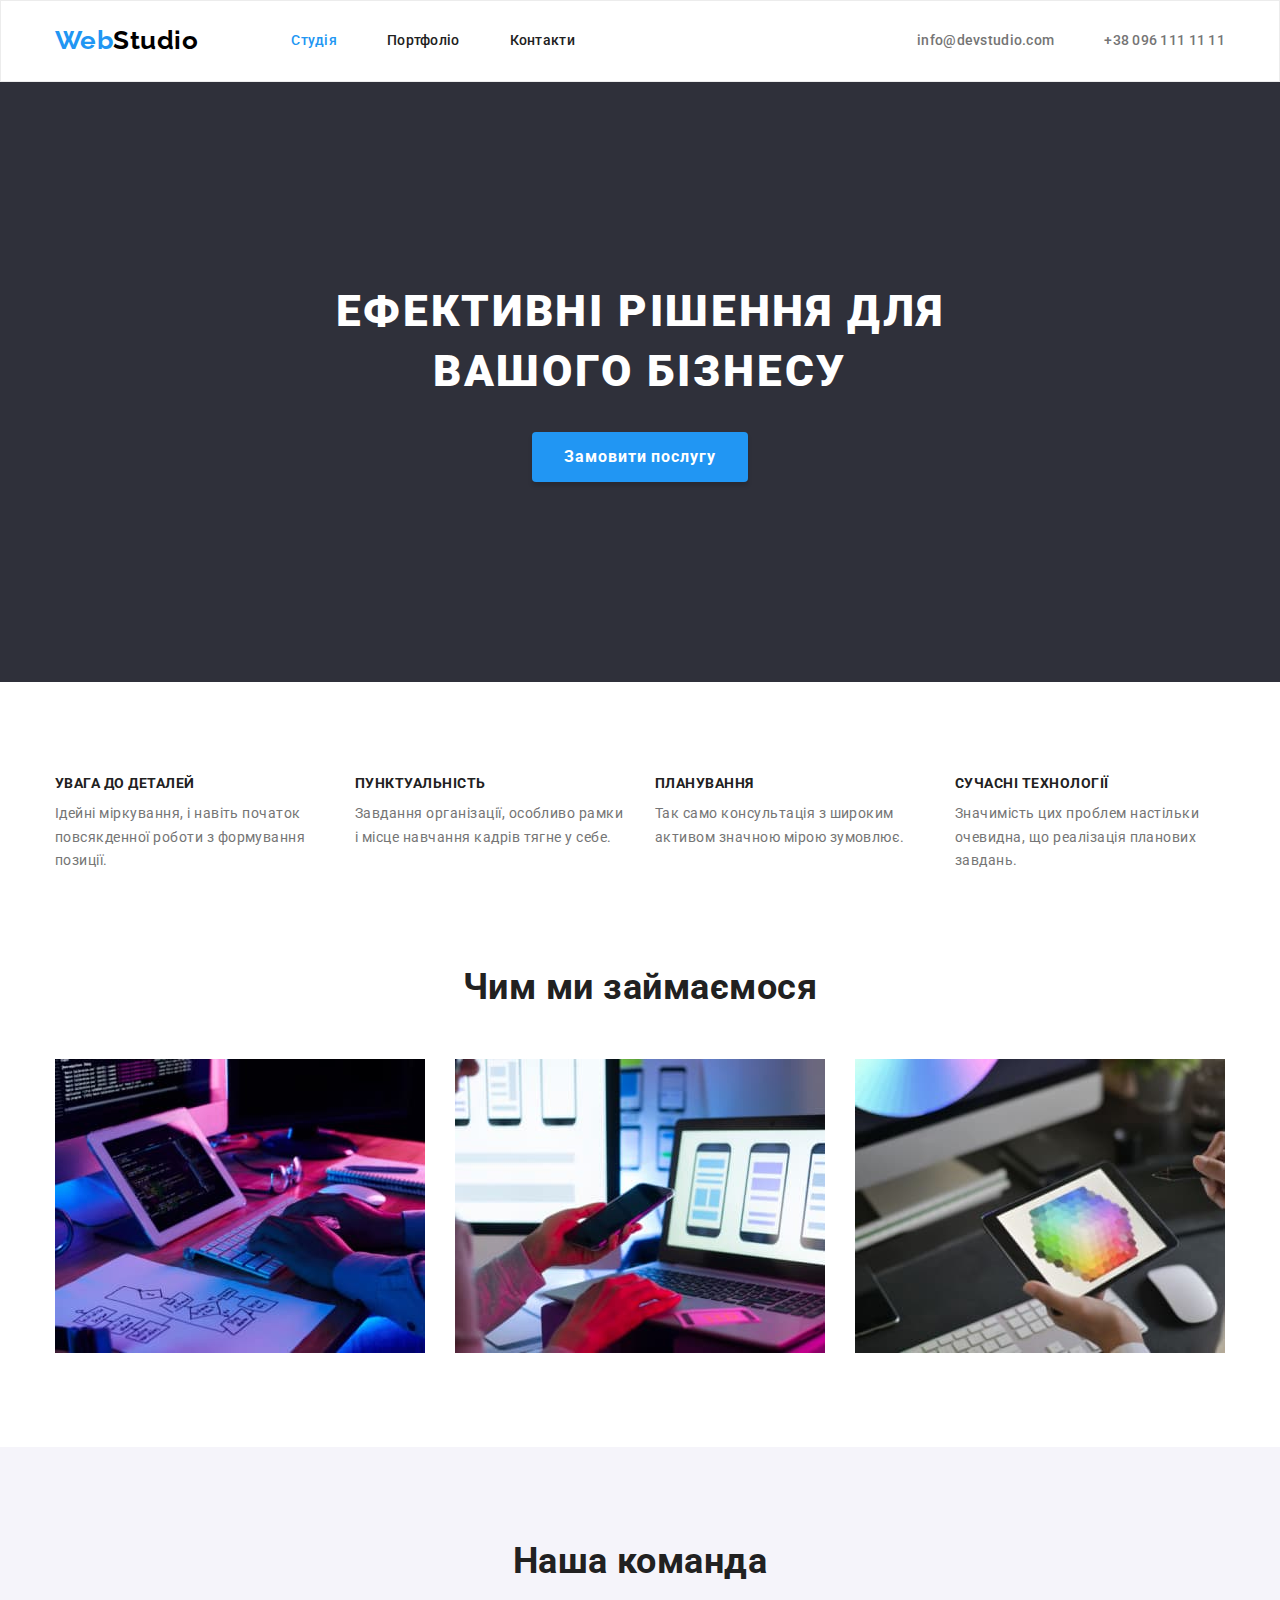
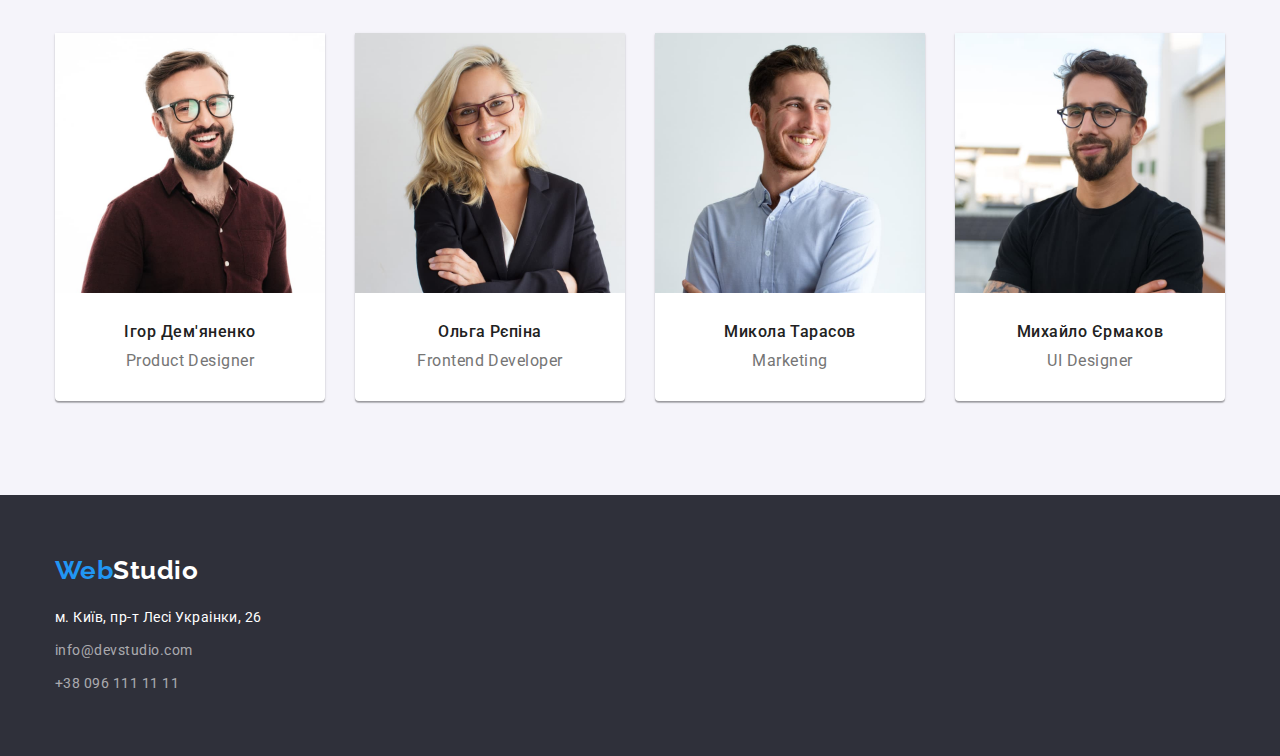
==== commit 9c0025ac: "completed homework" ====
--- a/index.html
+++ b/index.html
@@ -38,8 +38,8 @@
     </header>
     <main class="home-main">
       
-        <section class="hero section">
-          <div class="hero-box container">
+        <section class="hero hero-box ">
+          <div class="container">
           <h1 class="hero-slogan">Ефективні рішення для вашого бізнесу</h1>
           <button type="button" class="button-primary">Замовити послугу</button>
         </div>
@@ -108,7 +108,7 @@
    
     </main>
     <footer class="footer">
-      <div class="footer container">
+      <div class="container">
         <a href="./index.html" class="footer-logo"><span class="logo web">Web</span>Studio</a>
         <address class="address">
           <ul class="address list">
--- a/css/styles.css
+++ b/css/styles.css
@@ -16,6 +16,7 @@
 --accent-color:#2196F3;
 --logo-color:#000000;
 --header-line:#ECECEC;
+--portfolio-line: #EEEEEE;
 --footer-adres-color:rgba(255, 255, 255, 0.6);
 
     /* Background colors */
@@ -277,7 +278,7 @@
 .footer{
     background-color: var(--main-block-color);
 }
-.footer.container{
+.footer{
     padding-top: 60px;
     padding-bottom: 60px;
 }
@@ -366,6 +367,7 @@
 height: 404px;
 margin-right: 30px;
 margin-bottom: 30px;
+
 }
 
 .project .caption{
@@ -377,6 +379,17 @@
 }
 .caption-box{
     padding: 20px 24px;
+    border-right-width: 1px;
+        border-right-style: solid;
+        border-right-color: var(--portfolio-line);
+    
+        border-bottom-width: 1px;
+        border-bottom-style: solid;
+        border-bottom-color: var(--portfolio-line);
+    
+        border-left-width: 1px;
+        border-left-style: solid;
+        border-left-color: var(--portfolio-line);
 }
 
 .project .text{
